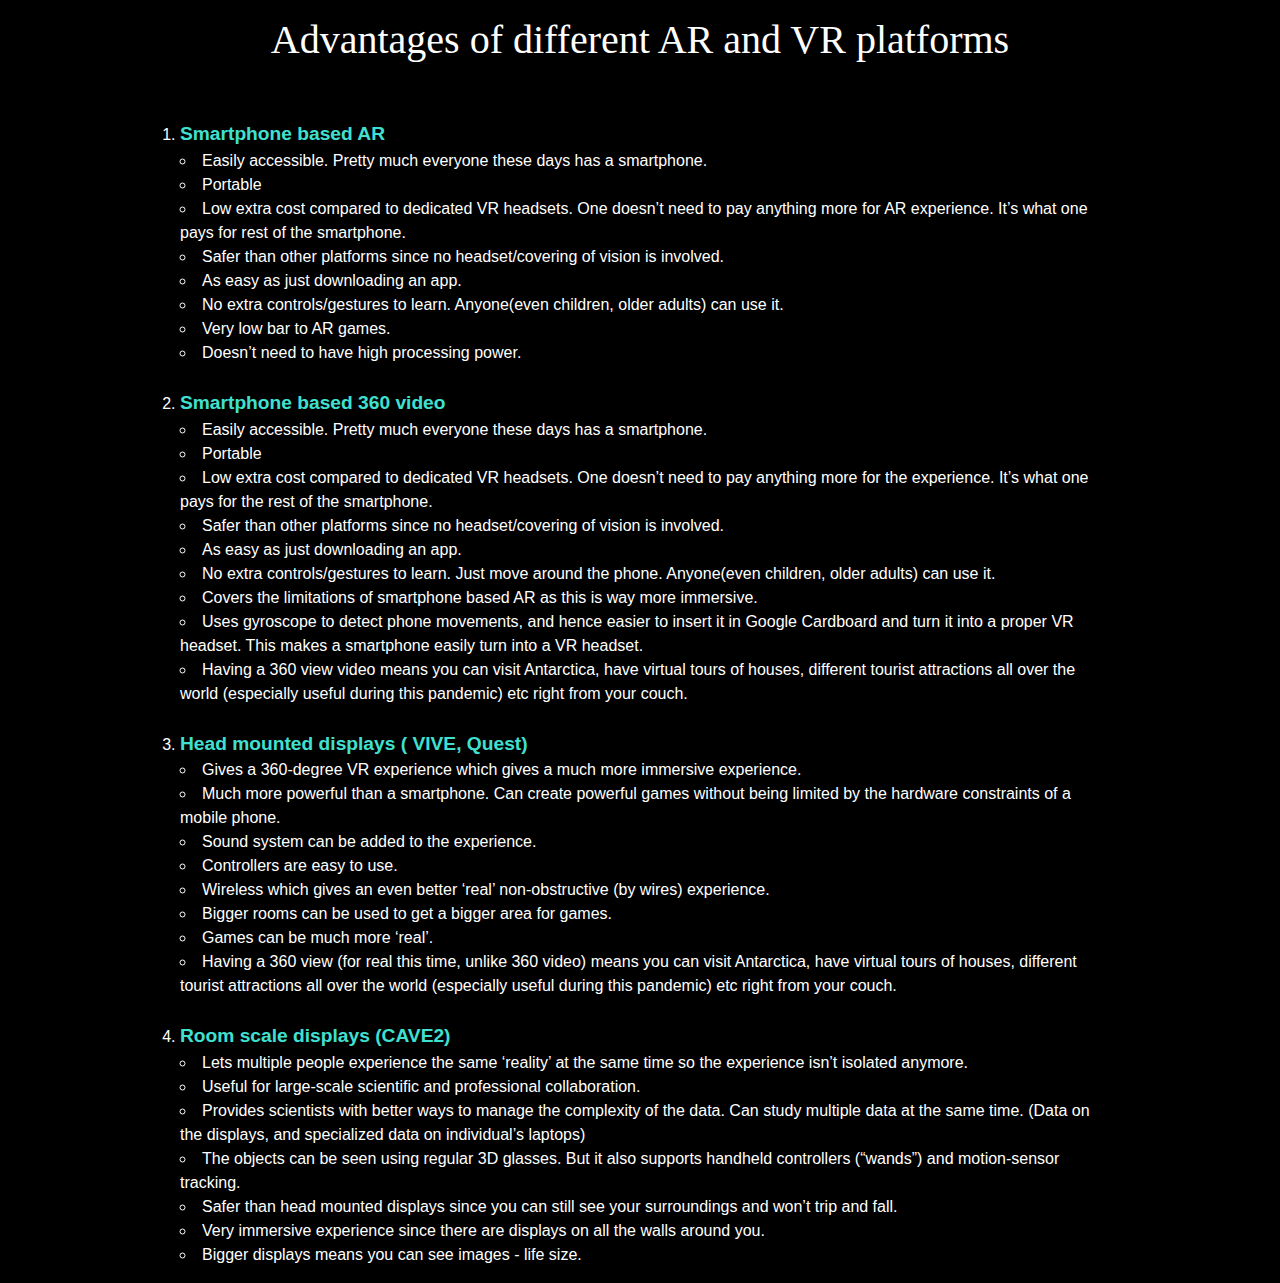
==== hw1.html @ 5e4ae4f1 "first commit" ====
<html>
    <head>
        <title>CS 428 - Anagha Dudihalli</title>
        <link href="style.css" rel="stylesheet" type="text/css">
        <link rel="stylesheet" href="https://stackpath.bootstrapcdn.com/bootstrap/4.3.1/css/bootstrap.min.css" integrity="sha384-ggOyR0iXCbMQv3Xipma34MD+dH/1fQ784/j6cY/iJTQUOhcWr7x9JvoRxT2MZw1T" crossorigin="anonymous">
    </head>
    <body style="background-color: black;">
        <div class="container">
            <div class="row">
                <div class="mt-3 col-md-10 mx-auto">
                    <h1>Advantages of different AR and VR platforms</h1>
                    <br>
                    <br>
                    <ol>
                        <li><span style="font-size: larger; font-weight: bold; color: turquoise ">Smartphone based AR</span>
                            <ul>
                                <li>Easily accessible. Pretty much everyone these days has a smartphone.</li>
                                <li>Portable</li>
                                <li>Low extra cost compared to dedicated VR headsets. One doesn’t need to pay anything more for AR experience. It’s what one pays for rest of the smartphone.
                                </li>
                                <li>Safer than other platforms since no headset/covering of vision is involved.
                                </li>
                                <li>As easy as just downloading an app. 
                                </li>
                                <li>No extra controls/gestures to learn. Anyone(even children, older adults) can use it.
                                </li>
                                <li>Very low bar to AR games.
                                </li>
                                <li>Doesn’t need to have high processing power.
                                </li>
                            </ul>
                        </li>
                        <br>
                        <li><span style="font-size: larger; font-weight: bold; color: turquoise ">Smartphone based 360 video</span>
                            <ul>
                                <li>Easily accessible. Pretty much everyone these days has a smartphone.
                                </li>
                                <li>Portable</li>
                                <li>Low extra cost compared to dedicated VR headsets. One doesn’t need to pay anything more for the experience. It’s what one pays for the rest of the smartphone.
                                </li>
                                <li>Safer than other platforms since no headset/covering of vision is involved.
                                </li>
                                <li>As easy as just downloading an app. 
                                </li>
                                <li>No extra controls/gestures to learn. Just move around the phone. Anyone(even children, older adults) can use it.
                                </li>
                                <li>Covers the limitations of smartphone based AR as this is way more immersive. 
                                </li>
                                <li>Uses gyroscope to detect phone movements, and hence easier to insert it in Google Cardboard and turn it into a proper VR headset. This makes a smartphone easily turn into a VR headset.
                                </li>
                                <li>Having a 360 view video means you can visit Antarctica, have virtual tours of houses, different tourist attractions all over the world (especially useful during this pandemic) etc right from your couch.
                                </li>
                            </ul>
                        </li>
                        <br>
                        <li><span style="font-size: larger; font-weight: bold; color: turquoise ">Head mounted displays ( VIVE, Quest)</span>
                            <ul>
                                <li>Gives a 360-degree VR experience which gives a much more immersive experience.
                                </li>
                                <li>Much more powerful than a smartphone. Can create powerful games without being limited by the hardware constraints of a mobile phone.
                                </li>
                                <li>Sound system can be added to the experience.
                                </li>
                                <li>Controllers are easy to use.
                                </li>
                                <li>Wireless which gives an even better ‘real’ non-obstructive (by wires) experience.
                                </li>
                                <li>Bigger rooms can be used to get a bigger area for games.
                                </li>
                                <li>Games can be much more ‘real’.
                                </li>
                                <li>Having a 360 view (for real this time, unlike 360 video) means you can visit Antarctica, have virtual tours of houses, different tourist attractions all over the world (especially useful during this pandemic) etc right from your couch.
                                </li>
                            </ul>
                        </li>
                        <br>
                        <li><span style="font-size: larger; font-weight: bold; color: turquoise ">Room scale displays (CAVE2)</span>
                            <ul>
                                <li>Lets multiple people experience the same ‘reality’ at the same time so the experience isn’t isolated anymore.
                                </li>
                                <li>Useful for large-scale scientific and professional collaboration.
                                </li>
                                <li>Provides scientists with better ways to manage the complexity of the data. Can study multiple data at the same time. (Data on the displays, and specialized data on individual’s laptops)
                                </li>
                                <li>The objects can be seen using regular 3D glasses. But it also supports handheld controllers (“wands”) and motion-sensor tracking.
                                </li>
                                <li>Safer than head mounted displays since you can still see your surroundings and won’t trip and fall.
                                </li>
                                <li>Very immersive experience since there are displays on all the walls around you.
                                </li>
                                <li>Bigger displays means you can see images - life size.
                                </li>
                            </ul>
                        </li>
                    </ol>
                </div>
            </div>
        </div>
        <script src="https://code.jquery.com/jquery-3.3.1.slim.min.js" integrity="sha384-q8i/X+965DzO0rT7abK41JStQIAqVgRVzpbzo5smXKp4YfRvH+8abtTE1Pi6jizo" crossorigin="anonymous"></script>
        <script src="https://cdnjs.cloudflare.com/ajax/libs/popper.js/1.14.7/umd/popper.min.js" integrity="sha384-UO2eT0CpHqdSJQ6hJty5KVphtPhzWj9WO1clHTMGa3JDZwrnQq4sF86dIHNDz0W1" crossorigin="anonymous"></script>
        <script src="https://stackpath.bootstrapcdn.com/bootstrap/4.3.1/js/bootstrap.min.js" integrity="sha384-JjSmVgyd0p3pXB1rRibZUAYoIIy6OrQ6VrjIEaFf/nJGzIxFDsf4x0xIM+B07jRM" crossorigin="anonymous"></script>
    </body>
</html>
---- style.css ----
*
{
 margin: 0;
 padding: 0;
 color:white;
}

header {
    background-image: linear-gradient(rgba(0,0,0,0.6), rgba(0,0,0,0.6)), url(./evl2.jpg);
    height: 100vh;
    background-size: cover;
    background-position:center;
}

.tagline {
    position: absolute;
    width: 1400px;
    margin-top: -110px;
    padding-left:300px;
}

h1 {
    color:white;
    font-size: 50px;
    font-family: "Verdana";
    text-align: center;
    margin-top:275px;
}

ul li {
    list-style-position: inside;
}

.double {
    list-style-position: inside;
    margin-left100px;;
}
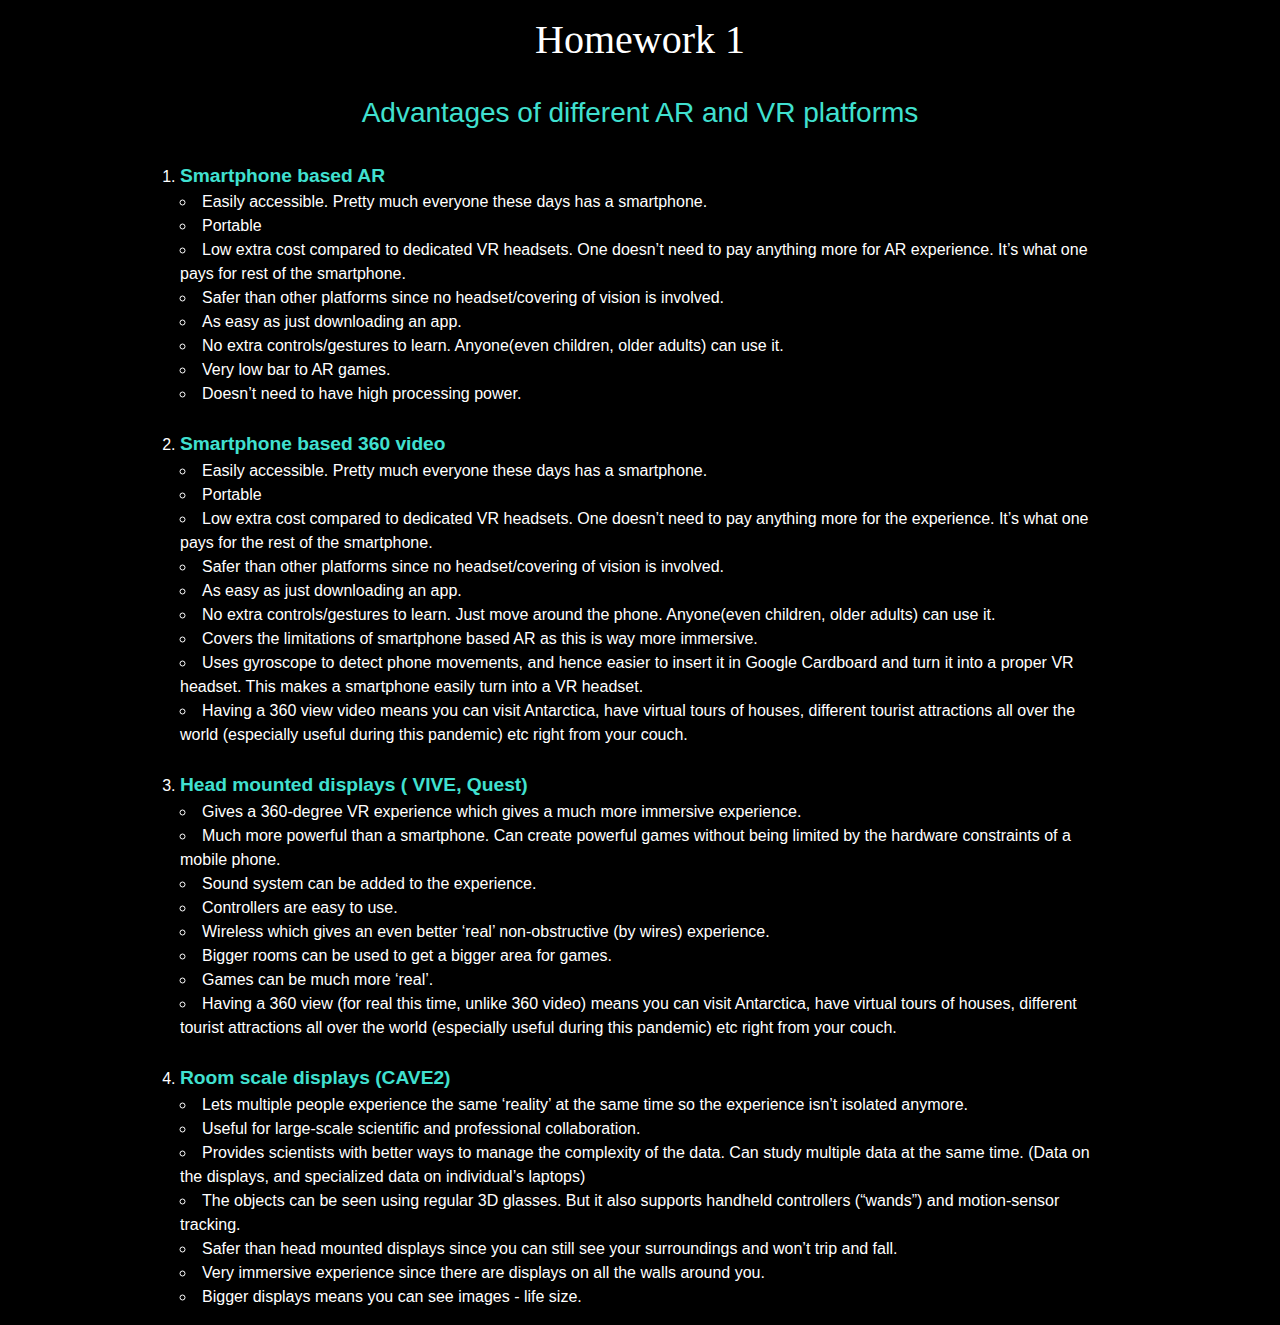
==== commit 084fadd7: "layout changes" ====
--- a/hw1.html
+++ b/hw1.html
@@ -8,8 +8,9 @@
         <div class="container">
             <div class="row">
                 <div class="mt-3 col-md-10 mx-auto">
-                    <h1>Advantages of different AR and VR platforms</h1>
+                    <h1>Homework 1</h1>
                     <br>
+                    <h3 style="color: turquoise; text-align: center;">Advantages of different AR and VR platforms</h1>
                     <br>
                     <ol>
                         <li><span style="font-size: larger; font-weight: bold; color: turquoise ">Smartphone based AR</span>
--- a/style.css
+++ b/style.css
@@ -6,7 +6,7 @@
 }
 
 header {
-    background-image: linear-gradient(rgba(0,0,0,0.6), rgba(0,0,0,0.6)), url(./evl2.jpg);
+    background-image: linear-gradient(rgba(0,0,0,0.6), rgba(0,0,0,0.6)), url(./pictures/evl.jpg);
     height: 100vh;
     background-size: cover;
     background-position:center;
@@ -14,9 +14,9 @@
 
 .tagline {
     position: absolute;
-    width: 1400px;
-    margin-top: -110px;
-    padding-left:300px;
+    width: 100%;
+    margin-top: -200px;
+    padding-left:2px;
 }
 
 h1 {
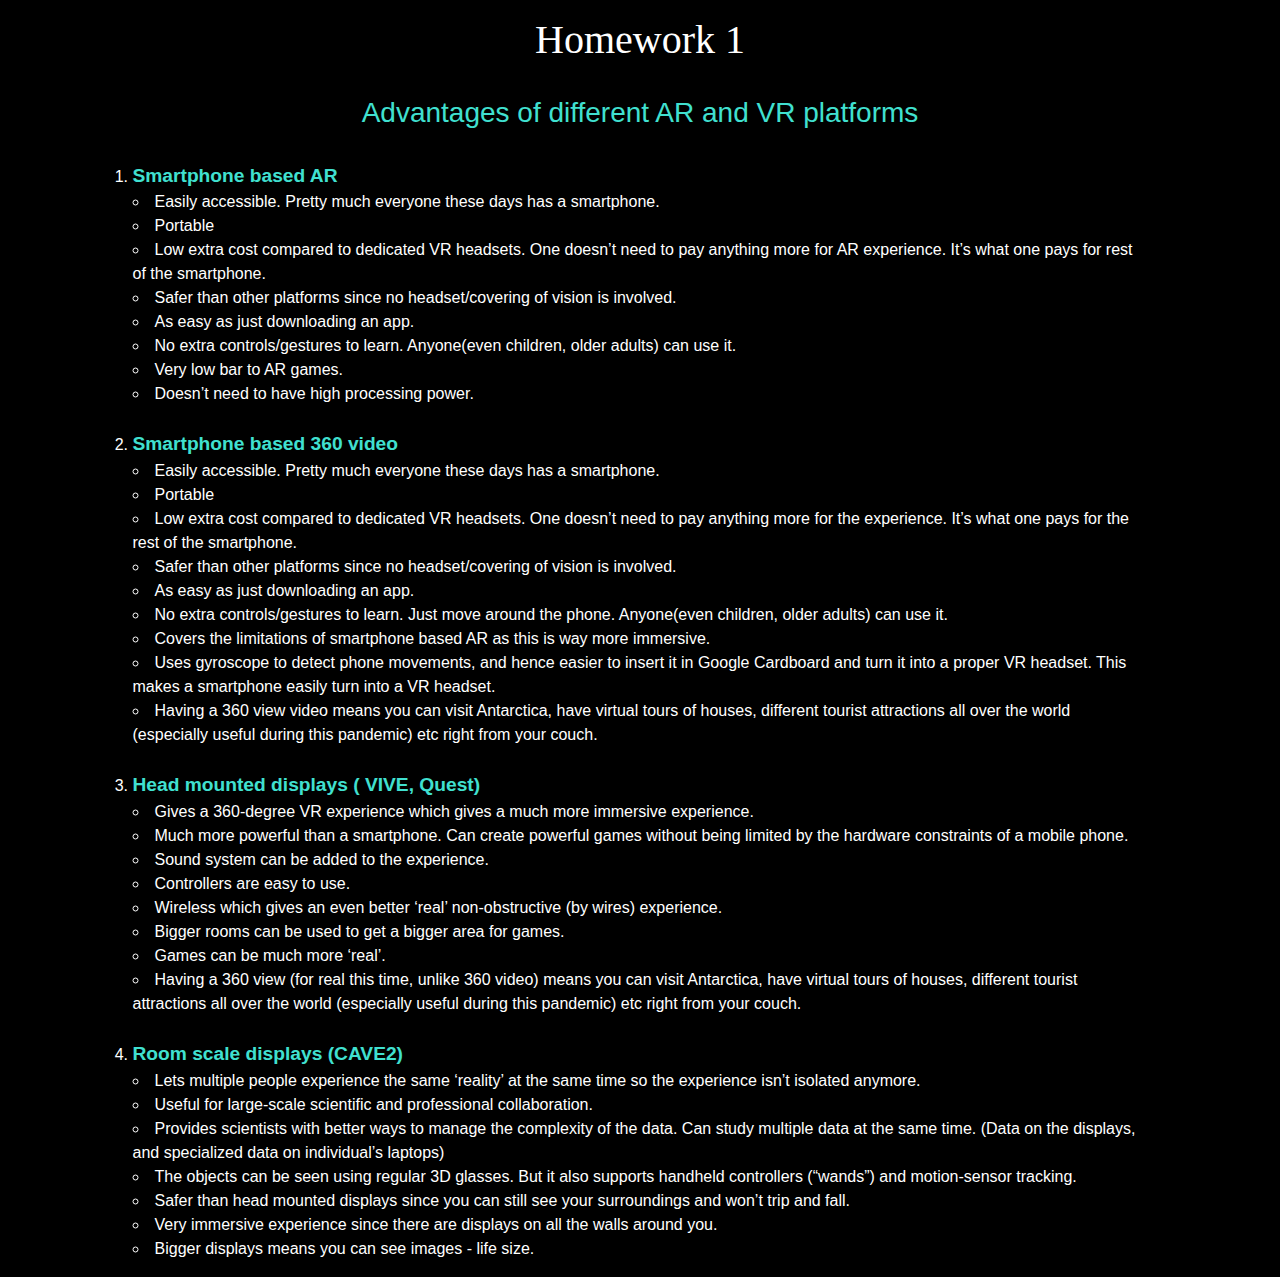
==== commit e62b0a59: "widen layout" ====
--- a/hw1.html
+++ b/hw1.html
@@ -7,7 +7,7 @@
     <body style="background-color: black;">
         <div class="container">
             <div class="row">
-                <div class="mt-3 col-md-10 mx-auto">
+                <div class="mt-3 col-md-11 mx-auto">
                     <h1>Homework 1</h1>
                     <br>
                     <h3 style="color: turquoise; text-align: center;">Advantages of different AR and VR platforms</h1>
